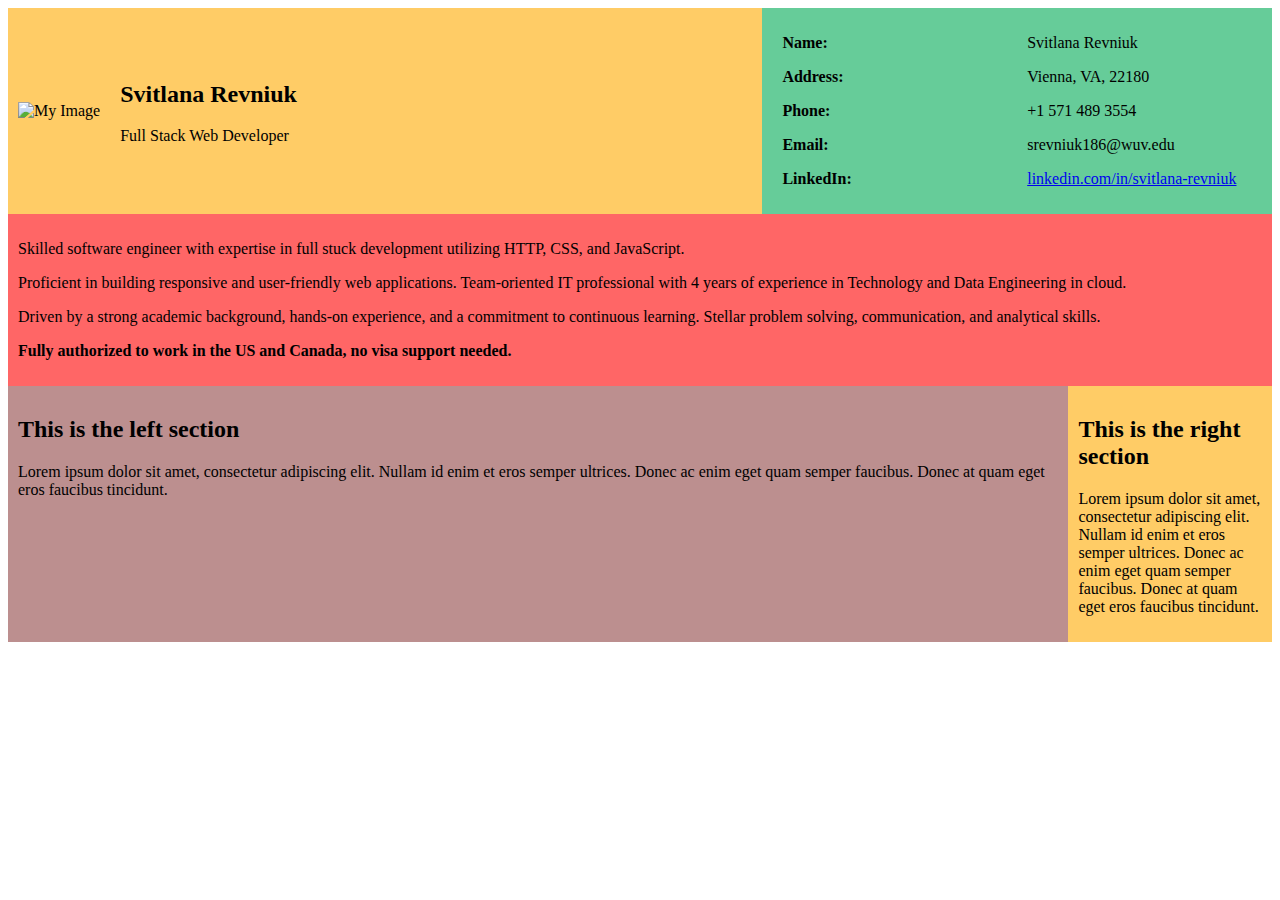
==== indexNew copy.html @ 14b978e5 "Add files via upload" ====
<!DOCTYPE html>
<html>

<head>
  <link rel="stylesheet" href="style.css">
  <style>
    .flex-container {
      display: flex;
      flex-direction: column;
    }

    .topSection {
      width: 100%;
      height: 100%;
      background-color: #4da6ff;
    }

    .topBoxes {
      display: flex;
    }

    .box1 {
      flex: 6;
      background-color: #ffcc66;
      padding: 10px;
      display: flex;
      align-items: center;
    }

    .box1 .Img {
      max-width: 30%; /* Set maximum % of the box */
      margin-right: 20px;
    }

    .box1 img {
      max-width: 100%; /* Set maximum % of the box */
      height: auto; /* Maintain aspect ratio */
    }

    .box2 {
      flex: 4;
      background-color: #66cc99;
      padding: 10px;
      display: flex;
      justify-content: space-between;
    }

    .column1,
    .column2 {
      flex: 1;
      padding: 0 10px;
    }

    .box3 {
      flex: 10;
      background-color: #ff6666;
      padding: 10px;
    }

    .d-flex {
      display: flex;
      flex: 1;
    }

    .leftSection {
      flex: 85;
      background-color: rosybrown;
      padding: 10px;
    }

    .rightSection {
      flex: 15;
      background-color: #ffcc66;
      padding: 10px;
    }
  </style>
</head>

<body>
  <div class="flex-container">
    <div class="topSection">
      <div class="topBoxes">
        <div class="box1">
          <div class="Img">
            <img src="resumeImg.jpg" alt="My Image">
          </div>
          <div class="NameAndTitle">
            <h2>Svitlana Revniuk</h2>
            <p>Full Stack Web Developer</p>
          </div>
        </div>

        <div class="box2">
          <div class="column1">
            <p><strong>Name:</strong></p>
            <p><strong>Address:</strong></p>
            <p><strong>Phone:</strong></p>
            <p><strong>Email:</strong></p>
            <p><strong>LinkedIn:</strong></p>
          </div>
          <div class="column2">
            <p>Svitlana Revniuk</p>
            <p>Vienna, VA, 22180</p>
            <p>+1 571 489 3554</p>
            <p>srevniuk186@wuv.edu</p>
            <p><a href="https://linkedin.com/in/svitlana-revniuk" target="_blank">linkedin.com/in/svitlana-revniuk</a></p>
          </div>
        </div>
      </div>

      <div class="box3">
        <p>Skilled software engineer with expertise in full stuck development utilizing HTTP, CSS, and
            JavaScript. 
            <p>Proficient in building responsive and user-friendly web applications. Team-oriented
            IT professional with 4 years of experience in Technology and Data Engineering in cloud. </p>
            <p>Driven by a strong academic background, hands-on experience, and a commitment to continuous learning. Stellar problem solving, communication, and analytical skills.</p>
            <p><strong>Fully authorized to work in the US and Canada, no visa support needed.</strong></p>
      </div>
    </div>

    <div class="d-flex">
      <div class="leftSection">
        <h2>This is the left section</h2>
        <p>Lorem ipsum dolor sit amet, consectetur adipiscing elit. Nullam id enim et eros semper ultrices. Donec ac
          enim eget quam semper faucibus. Donec at quam eget eros faucibus tincidunt.</p>
      </div>

      <div class="rightSection">
        <h2>This is the right section</h2>
        <p>Lorem ipsum dolor sit amet, consectetur adipiscing elit. Nullam id enim et eros semper ultrices. Donec ac
          enim eget quam semper faucibus. Donec at quam eget eros faucibus tincidunt.</p>
      </div>
    </div>
  </div>
</body>

</html>
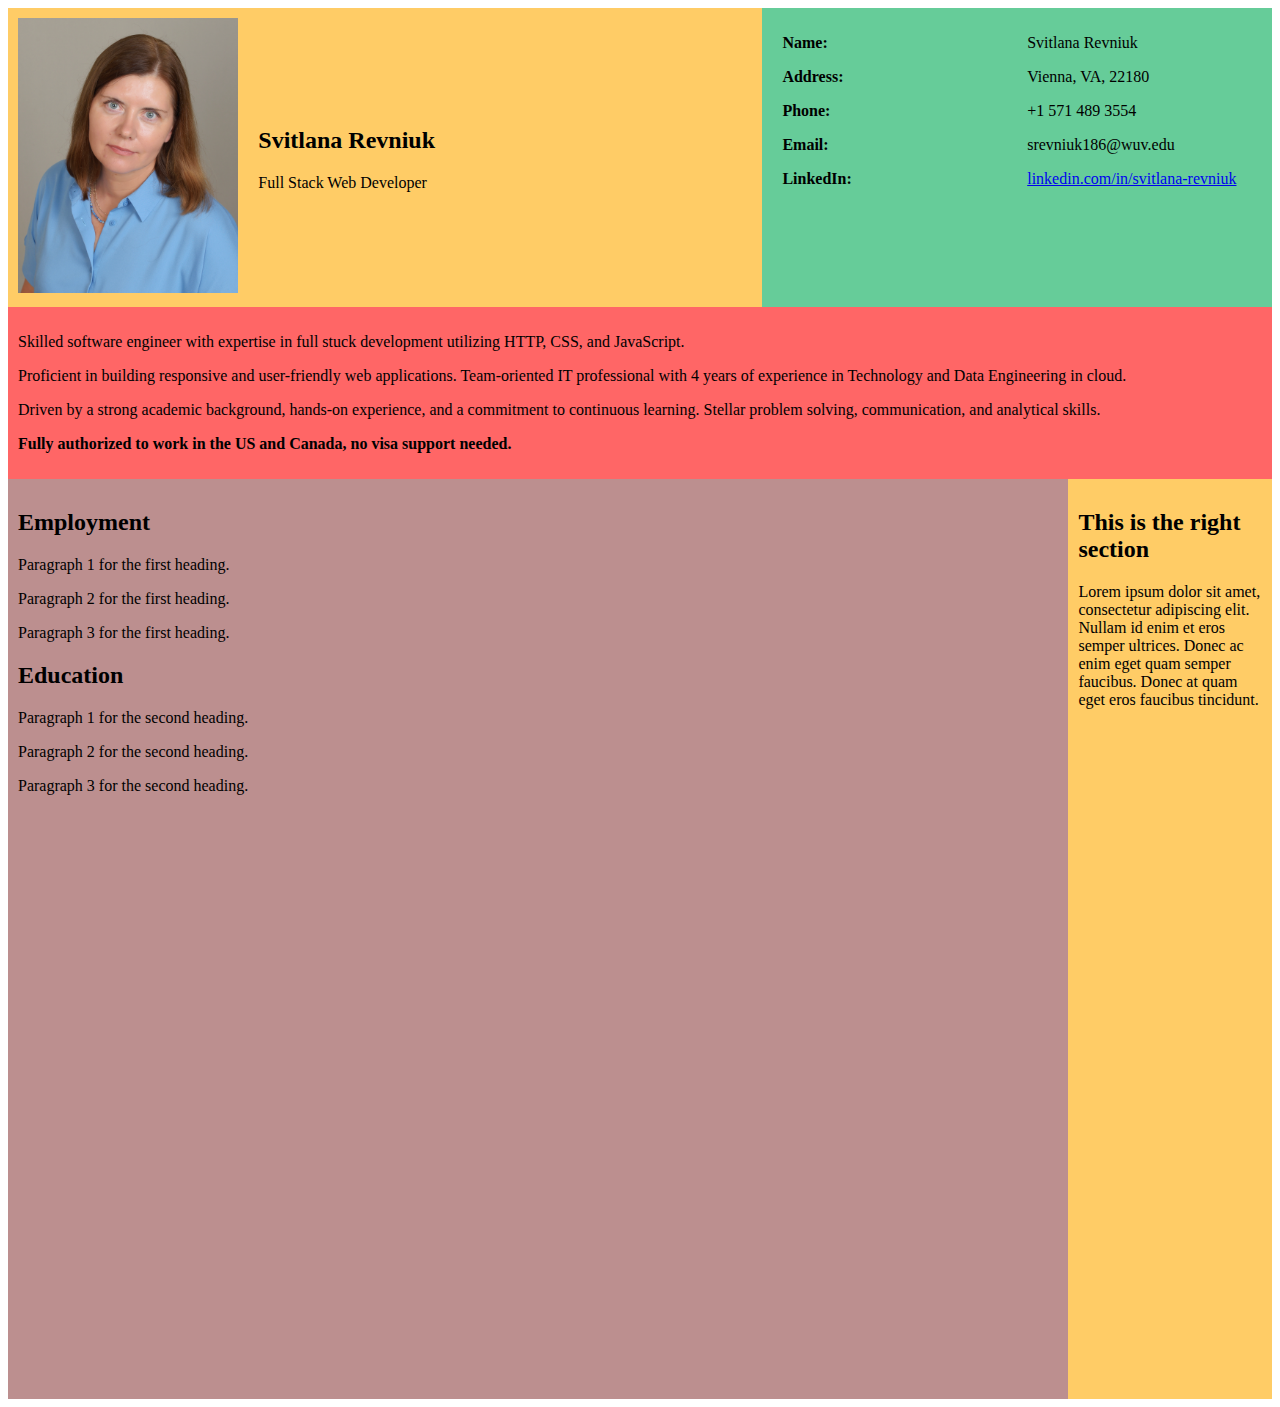
==== commit 00b3c8e1: "Add files via upload" ====
--- a/indexNew copy.html
+++ b/indexNew copy.html
@@ -120,10 +120,28 @@
 
     <div class="d-flex">
       <div class="leftSection">
-        <h2>This is the left section</h2>
-        <p>Lorem ipsum dolor sit amet, consectetur adipiscing elit. Nullam id enim et eros semper ultrices. Donec ac
-          enim eget quam semper faucibus. Donec at quam eget eros faucibus tincidunt.</p>
-      </div>
+        <h2>Employment</h2>
+        <p>
+          Paragraph 1 for the first heading.
+        </p>
+        <p>
+          Paragraph 2 for the first heading.
+        </p>
+        <p>
+          Paragraph 3 for the first heading.
+        </p>
+        
+        <h2>Education</h2>
+        <p>
+          Paragraph 1 for the second heading.
+        </p>
+        <p>
+          Paragraph 2 for the second heading.
+        </p>
+        <p>
+          Paragraph 3 for the second heading.
+        </p>
+        </div>
 
       <div class="rightSection">
         <h2>This is the right section</h2>
--- a/style.css
+++ b/style.css
@@ -0,0 +1,30 @@
+.container {
+    width: 100%;
+    height: 100vh;
+  }
+  .d-flex {
+    display: flex;
+  }
+  
+/* .leftSection, .rightSection { */
+    /* flex: 1; */
+  /* } */
+  .topSection {
+    width: 100%;
+    height: 100px;
+    background-color: #4da6ff;
+  }
+  .leftSection {
+    flex: 1; 
+    width: 85%;
+    height: 100vh;
+    background-color: rosybrown;
+  }
+  
+  .rightSection {
+    flex: 1;
+    width: 15%;
+    height: 100vh;
+    background-color: royalblue;
+  }
+  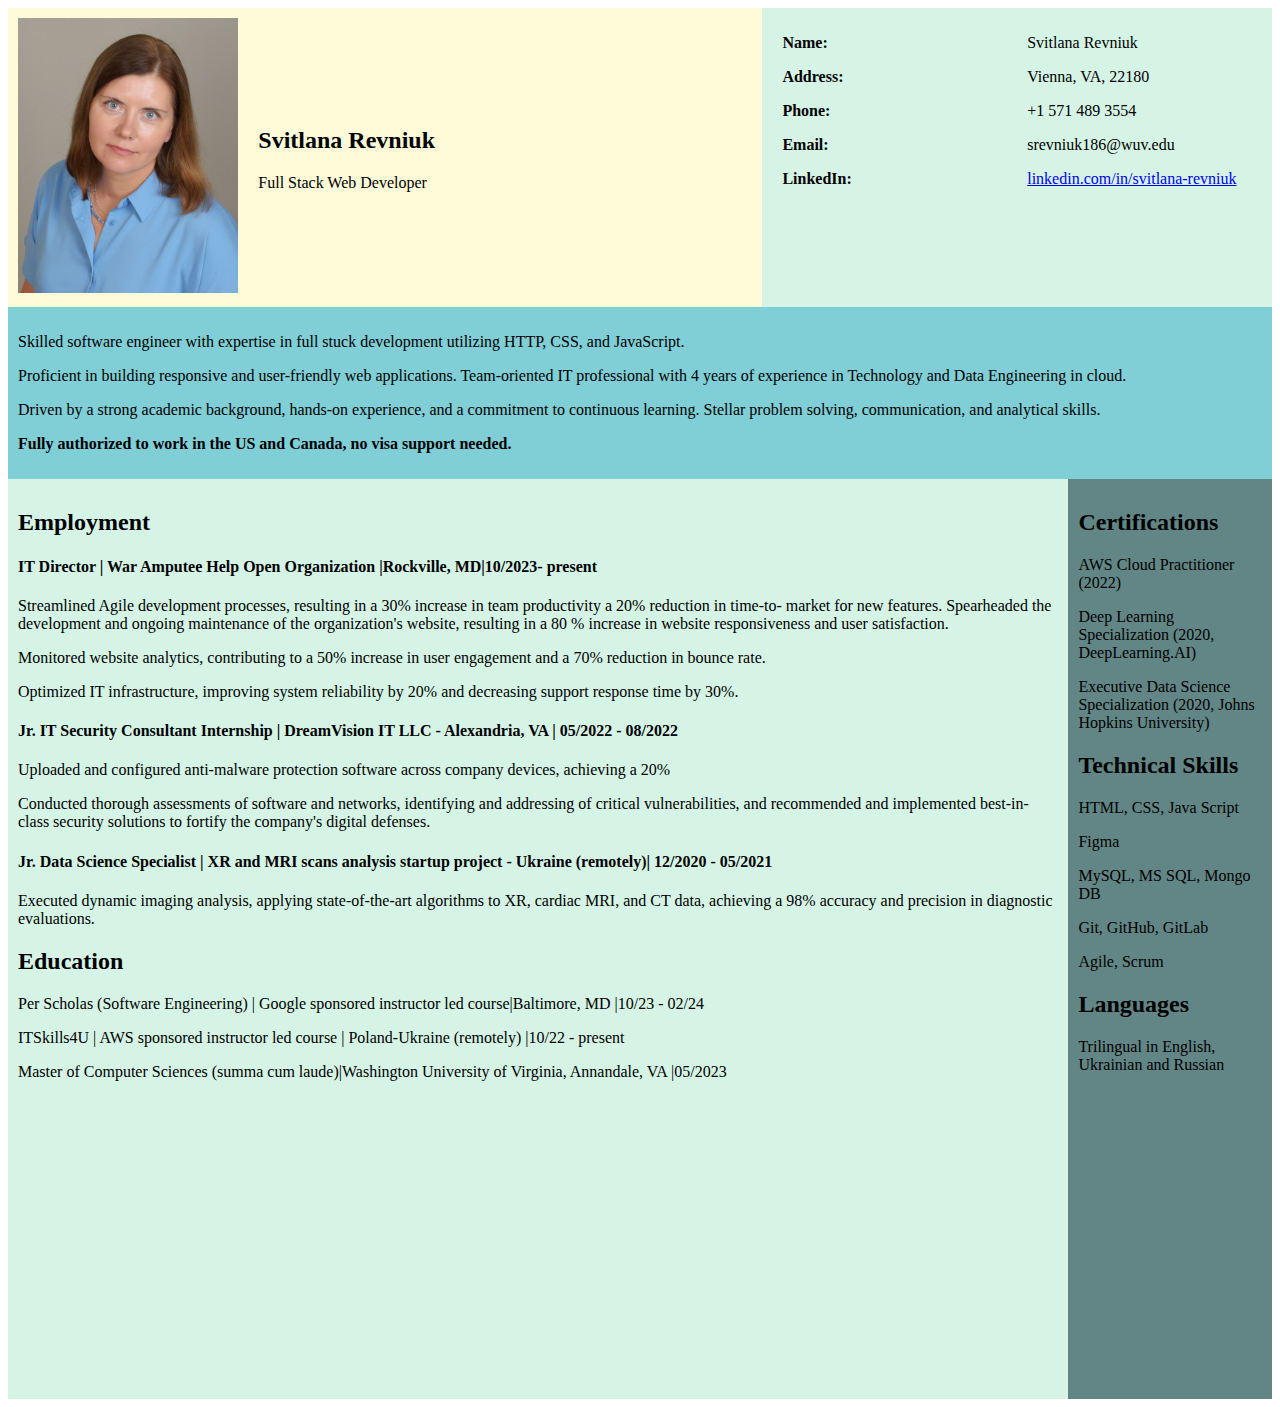
==== commit 4a1f832b: "Add files via upload" ====
--- a/indexNew copy.html
+++ b/indexNew copy.html
@@ -21,7 +21,7 @@
 
     .box1 {
       flex: 6;
-      background-color: #ffcc66;
+      background-color: #fefbd8;
       padding: 10px;
       display: flex;
       align-items: center;
@@ -39,7 +39,7 @@
 
     .box2 {
       flex: 4;
-      background-color: #66cc99;
+      background-color: #d5f4e6;
       padding: 10px;
       display: flex;
       justify-content: space-between;
@@ -53,7 +53,7 @@
 
     .box3 {
       flex: 10;
-      background-color: #ff6666;
+      background-color: #80ced6;
       padding: 10px;
     }
 
@@ -64,13 +64,14 @@
 
     .leftSection {
       flex: 85;
-      background-color: rosybrown;
+      background-color: #d5f4e6
+    ;
       padding: 10px;
     }
 
     .rightSection {
       flex: 15;
-      background-color: #ffcc66;
+      background-color: #618685;
       padding: 10px;
     }
   </style>
@@ -121,32 +122,41 @@
     <div class="d-flex">
       <div class="leftSection">
         <h2>Employment</h2>
-        <p>
-          Paragraph 1 for the first heading.
-        </p>
-        <p>
-          Paragraph 2 for the first heading.
-        </p>
-        <p>
-          Paragraph 3 for the first heading.
+          <h4>IT Director | War Amputee Help Open Organization |Rockville, MD|10/2023- present</h4>
+        <p>Streamlined Agile development processes, resulting in a 30% increase in team productivity a 20% reduction in time-to-
+        market for new features. Spearheaded the development and ongoing maintenance of the organization&#39;s website, resulting in a 80 % increase in
+        website responsiveness and user satisfaction.</p>
+        <p>Monitored website analytics, contributing to a 50% increase in user engagement and a 70% reduction in bounce rate.</p>
+        <p>Optimized IT infrastructure, improving system reliability by 20% and decreasing support response time by 30%.</p>
         </p>
         
+          <h4>Jr. IT Security Consultant Internship | DreamVision IT LLC - Alexandria, VA | 05/2022 - 08/2022</h4>
+        <p>Uploaded and configured anti-malware protection software across company devices, achieving a 20%</p>
+        <p>Conducted thorough assessments of software and networks, identifying and addressing of critical vulnerabilities, and
+        recommended and implemented best-in-class security solutions to fortify the company&#39;s digital
+        defenses.</p>
+        <h4>Jr. Data Science Specialist | XR and MRI scans analysis startup project - Ukraine (remotely)| 12/2020 - 05/2021</h4>
+        <p>Executed dynamic imaging analysis, applying state-of-the-art algorithms to XR, cardiac MRI, and CT data, achieving a
+        98% accuracy and precision in diagnostic evaluations.</p>
         <h2>Education</h2>
-        <p>
-          Paragraph 1 for the second heading.
-        </p>
-        <p>
-          Paragraph 2 for the second heading.
-        </p>
-        <p>
-          Paragraph 3 for the second heading.
-        </p>
+        <p>Per Scholas (Software Engineering) | Google sponsored instructor led course|Baltimore, MD |10/23 - 02/24</p>
+        <p>ITSkills4U | AWS sponsored instructor led course | Poland-Ukraine (remotely) |10/22 - present</p>
+        <p>Master of Computer Sciences (summa cum laude)|Washington University of Virginia, Annandale, VA |05/2023</p>
         </div>
 
       <div class="rightSection">
-        <h2>This is the right section</h2>
-        <p>Lorem ipsum dolor sit amet, consectetur adipiscing elit. Nullam id enim et eros semper ultrices. Donec ac
-          enim eget quam semper faucibus. Donec at quam eget eros faucibus tincidunt.</p>
+        <h2>Certifications</h2>
+        <p>AWS Cloud Practitioner (2022)</p>
+        <p>Deep Learning Specialization (2020, DeepLearning.AI)</p>
+        <p>Executive Data Science Specialization (2020, Johns Hopkins University)</p>
+        <h2>Technical Skills</h2>
+        <p>HTML, CSS, Java Script</p>
+        <p>Figma</p>
+        <p>MySQL, MS SQL, Mongo DB</p>
+        <p>Git, GitHub, GitLab</p>
+        <p>Agile, Scrum</p>
+        <h2>Languages</h2>
+        <p>Trilingual in English, Ukrainian and Russian</p>
       </div>
     </div>
   </div>
